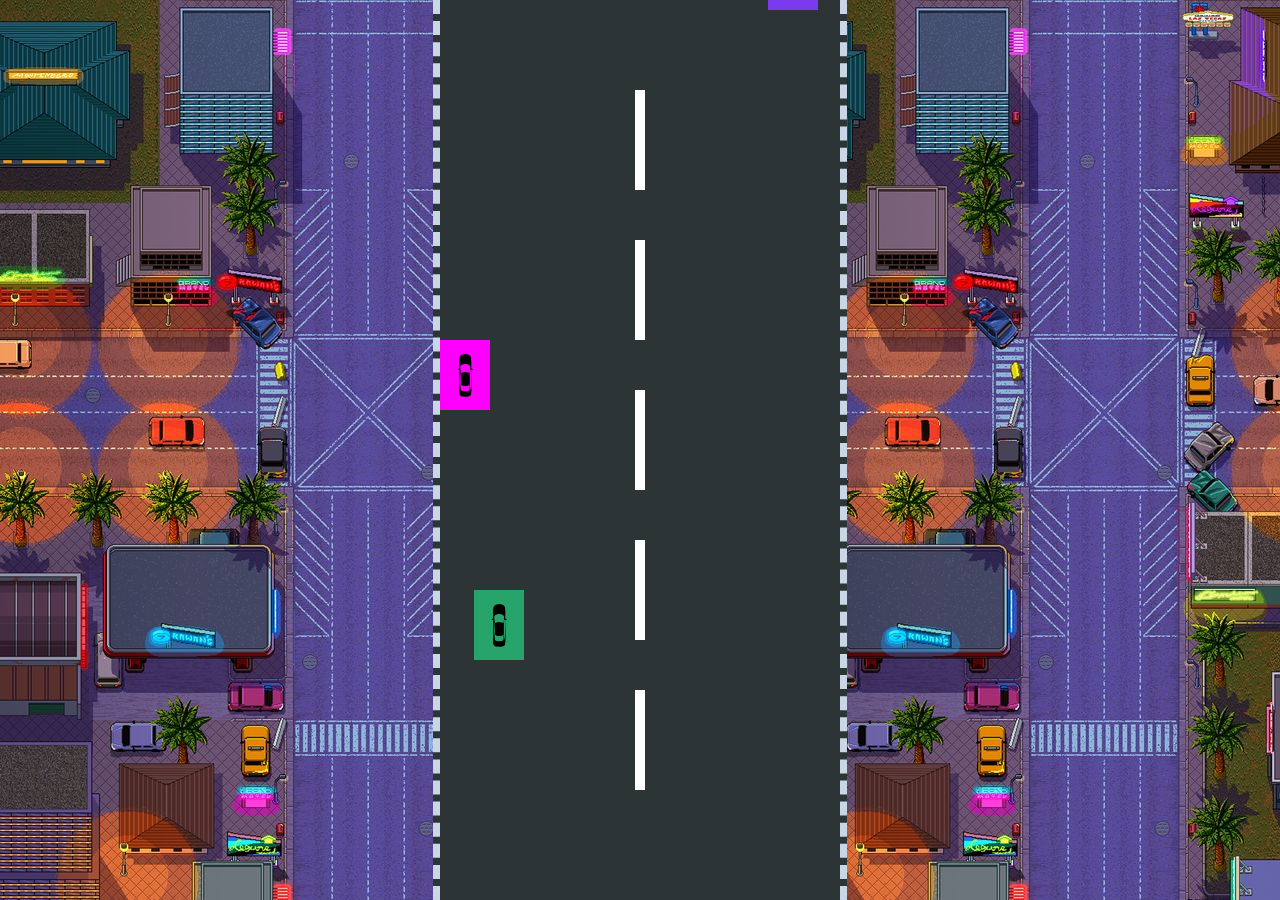
==== foursex.html @ d5cf95bc "[create]-four page for defeculte" ====
<!DOCTYPE html>
<html lang="en">
<head>
    <meta charset="UTF-8">
    <meta name="viewport" content="width=device-width, initial-scale=1.0">
    <title>Document</title>
    <link rel="stylesheet" href="asset/style/fours.css">
</head>
<body>
    <div id="gameArea">
      
    </div>
    <script src="asset/scripts/fours.js"></script>
</body>
</html>
---- asset/style/fours.css ----
body {
    background-image: url("../../image/Must\ Deliver\ Backgrounds\ \(2\).jpg");
    height: 100vh;
    display: flex;
    justify-content: center;
    align-items: center;
    margin: 0;
  }
  
  #gameArea {
    width: 400px;
    height: 100vh;
    background: #2d3436;
    margin: auto;
    position: relative;
    overflow: hidden;
    border-right: 7px dashed #c8d6e5;
    border-left: 7px dashed #c8d6e5;
  }
  
  
  .car, .enemyCar{
    width: 50px;
    height: 70px;
    background: rgb(255, 0, 255);
    position: absolute;
    bottom: 120px;
    background-image: url('../../image/Annotation_2024-03-10_235235-transformed_prev_ui.png');
    background-repeat: no-repeat;
    background-size: 100% 100%;
  }
  .roadLines{
    width: 10px;
    height: 100px;
    position: absolute;
    background: white;
    margin-left: 195px;   /* show line in center = (gameArea.width / 2) - (roadLines.width / 2) */
  }
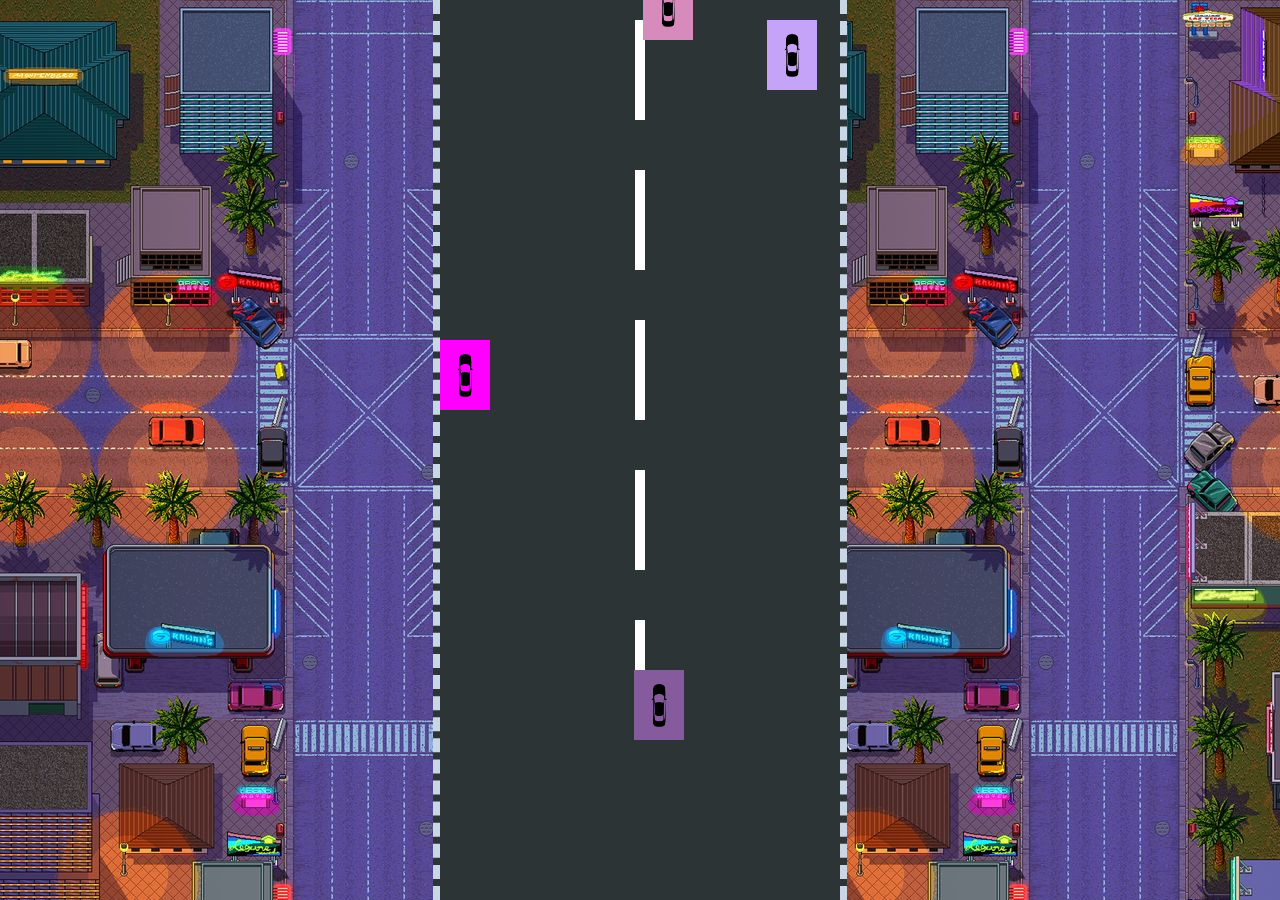
==== commit 670cf364: "[add]-add show game over" ====
--- a/foursex.html
+++ b/foursex.html
@@ -10,6 +10,13 @@
     <div id="gameArea">
       
     </div>
+    <!-- show game over -->
+    <div class="show">
+        <h3>you is Game Over</h3>
+        <h1>Let's go to the homepage and start again my friend</h1>
+        <p>Lets go :</p>
+        <button id="over">Retry</button>
+    </div>
     <script src="asset/scripts/fours.js"></script>
 </body>
 </html>--- a/asset/style/fours.css
+++ b/asset/style/fours.css
@@ -36,4 +36,55 @@
     background: white;
     margin-left: 195px;   /* show line in center = (gameArea.width / 2) - (roadLines.width / 2) */
   }
+  .show {
+    width: 100%;
+    height: 800px;
+    /* border-radius: 30px; */
+    text-align: center;
+    background-color: rgba(195, 141, 250, 0.842);
+    display: none;
+    margin: 5% auto;
+    z-index: 5;
+  }
+  
+  .show > h1 {
+    font-size: 60px;
+    color: rgb(56, 10, 163);
+  }
+  .show > h3 {
+    font-size: 40px;
+    color: rgb(143, 62, 225);
+  }
+  
+  .show > p {
+    font-size: 35px;
+    font-weight: 600;
+    color: rgb(143, 62, 225);
+  }
+  #over {
+    font-size: 25px;
+    width: 40%;
+    height: 60px;
+    border: none;
+    outline: none;
+    border-radius: 15px;
+    color: white;
+    background-color: rgb(56, 10, 163);
+    animation-name: move;
+    animation-duration: 2s;
+    animation-iteration-count: infinite;
+    cursor: pointer;
+  }
+  
+  @keyframes move {
+    5% {
+      transform: translateX(6px);
+    }
+    10% {
+      transform: translateX(-6px);
+    }
+    15% {
+      transform: translateX(0px);
+    }
+  }
   